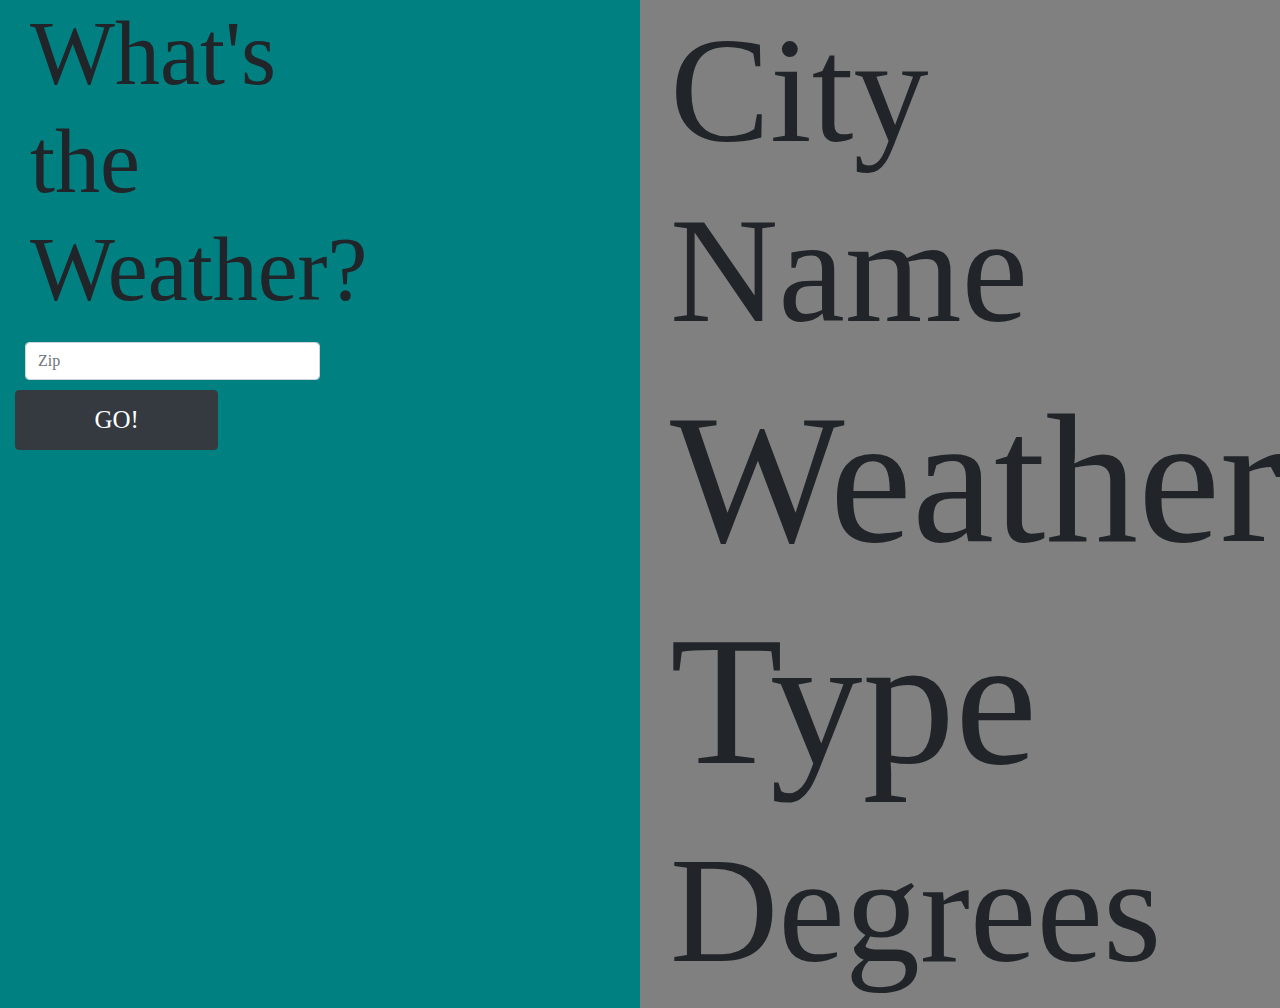
==== index.html @ fbcabc00 "first commit of my weather app" ====
<!DOCTYPE html>
<html lang="en">

<head>
    <meta charset="UTF-8">
    <title>Bootstrap Boxes</title>
    <link rel="stylesheet" href="https://stackpath.bootstrapcdn.com/bootstrap/4.3.1/css/bootstrap.min.css" integrity="sha384-ggOyR0iXCbMQv3Xipma34MD+dH/1fQ784/j6cY/iJTQUOhcWr7x9JvoRxT2MZw1T" crossorigin="anonymous">
    <link rel="stylesheet" href="css/bootstrap.css">
    <link href="css/boxes.css" rel="stylesheet" type="text/css">


</head>

<body>

    <div class="container-fluid">


        <div class="row">
            <div class="col-lg-6" style="background-color: teal;">
                <div class="col-sm-12 col-lg-6">
                    <h1>What's the Weather?</h1>
                </div>



                <form>
                    <div class="form-row">
                        <div class="col">
                            <input type="text" class="form-control col-sm-10 col-lg-6" placeholder="Zip">
                        </div>
                    </div>
                </form>



                <button type="button" class="btn btn-dark col-sm-6 col-lg-4" id="getWeather">GO!</button>
            </div>




            <!--right section-->


            <div class="col-lg-6" style="background-color: grey;">
                <div class="col-sm-12 col-lg-5">
                    <h2>City Name</h2>
                </div>

                <div class="col-sm-8 col-lg-4">
                    <h3>Weather Type</h3>
                </div>


                <div class="col-sm-8 col-lg-4">
                    <h2>Degrees</h2>
                </div>
            </div>

        </div>







    </div>

    <script src="https://code.jquery.com/jquery-3.3.1.slim.min.js" integrity="sha384-q8i/X+965DzO0rT7abK41JStQIAqVgRVzpbzo5smXKp4YfRvH+8abtTE1Pi6jizo" crossorigin="anonymous"></script>
    <script src="https://cdnjs.cloudflare.com/ajax/libs/popper.js/1.14.7/umd/popper.min.js" integrity="sha384-UO2eT0CpHqdSJQ6hJty5KVphtPhzWj9WO1clHTMGa3JDZwrnQq4sF86dIHNDz0W1" crossorigin="anonymous"></script>
    <script src="https://stackpath.bootstrapcdn.com/bootstrap/4.3.1/js/bootstrap.min.js" integrity="sha384-JjSmVgyd0p3pXB1rRibZUAYoIIy6OrQ6VrjIEaFf/nJGzIxFDsf4x0xIM+B07jRM" crossorigin="anonymous"></script>


</body>

</html>
---- css/boxes.css ----
h1{
    font-family: kefa;
    font-size: 90px;
}
h2{
    font-family: kefa;
    font-size: 150px;
}
h3{
    font-family: kefa;
    font-size: 185px;
}
.form-row{
    padding: 10px;
    font-family: kefa;
}
.btn{
    font-family: kefa;
    font-size: 25px;
    padding: 10px;
    margin-bottom: 10px;
}
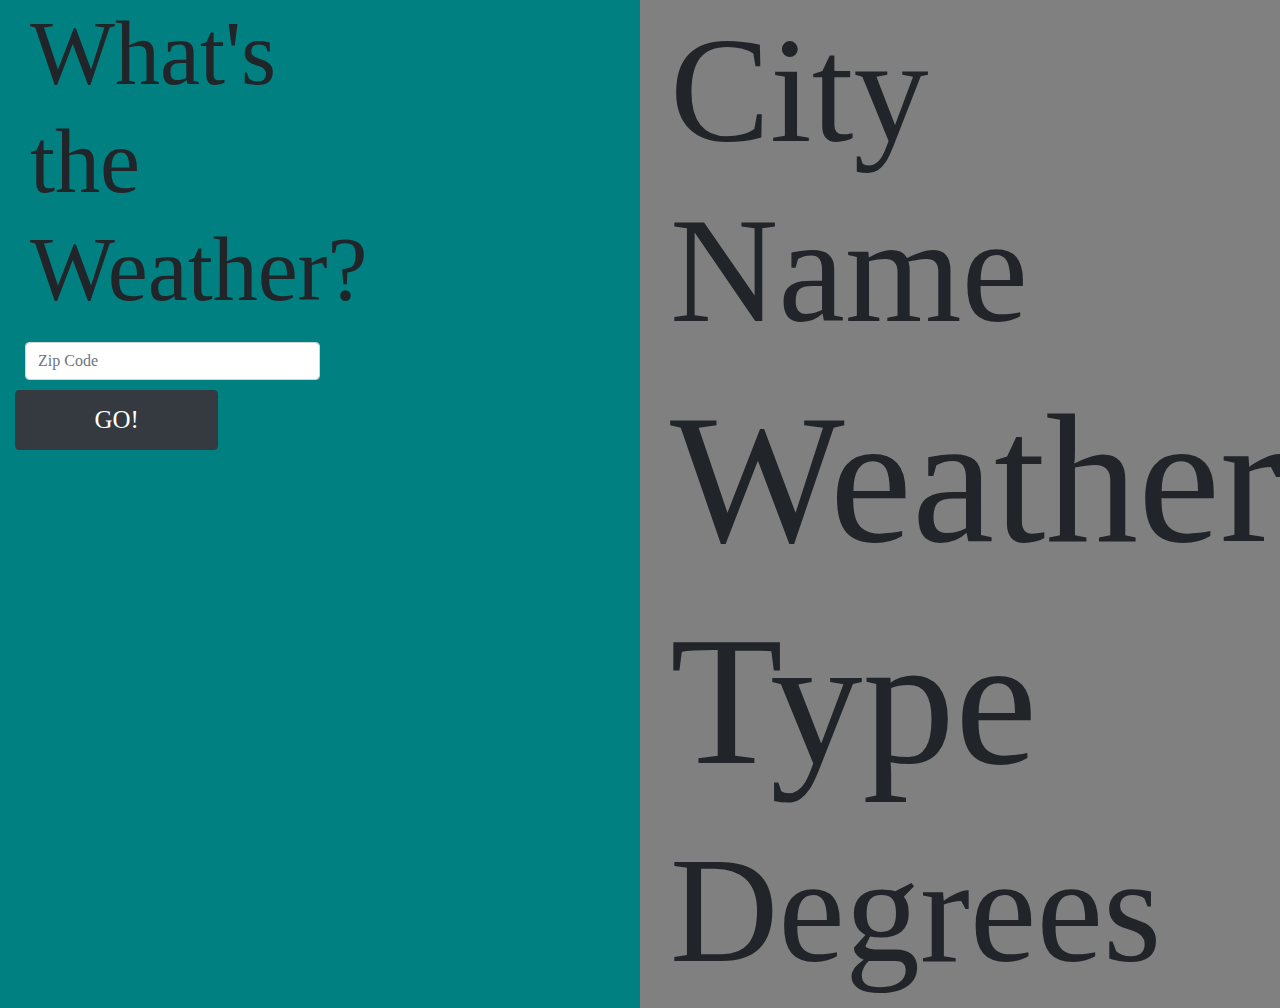
==== commit 23da5cfe: "started adding JS" ====
--- a/index.html
+++ b/index.html
@@ -1,5 +1,6 @@
 <!DOCTYPE html>
 <html lang="en">
+<!--API  e73aeba8adce70bbc2ab74491f6d4923 -->
 
 <head>
     <meta charset="UTF-8">
@@ -17,7 +18,7 @@
 
 
         <div class="row">
-            <div class="col-lg-6" style="background-color: teal;">
+            <div class="col-lg-6" style="background-color: teal;" id="searcharea">
                 <div class="col-sm-12 col-lg-6">
                     <h1>What's the Weather?</h1>
                 </div>
@@ -27,14 +28,14 @@
                 <form>
                     <div class="form-row">
                         <div class="col">
-                            <input type="text" class="form-control col-sm-10 col-lg-6" placeholder="Zip">
+                            <input type="text" class="form-control col-sm-10 col-lg-6" placeholder="Zip Code" id="zipCode">
                         </div>
                     </div>
                 </form>
 
 
 
-                <button type="button" class="btn btn-dark col-sm-6 col-lg-4" id="getWeather">GO!</button>
+                <button type="submit" class="btn btn-dark col-sm-6 col-lg-4" id="weather_btn">GO!</button>
             </div>
 
 
@@ -43,17 +44,17 @@
             <!--right section-->
 
 
-            <div class="col-lg-6" style="background-color: grey;">
-                <div class="col-sm-12 col-lg-5">
+            <div class="col-lg-6" style="background-color: grey;" id="picturearea">
+                <div class="col-sm-12 col-lg-5" id="city">
                     <h2>City Name</h2>
                 </div>
 
-                <div class="col-sm-8 col-lg-4">
+                <div class="col-sm-8 col-lg-4" id="typeweather">
                     <h3>Weather Type</h3>
                 </div>
 
 
-                <div class="col-sm-8 col-lg-4">
+                <div class="col-sm-8 col-lg-4" id="degrees">
                     <h2>Degrees</h2>
                 </div>
             </div>
@@ -68,11 +69,10 @@
 
     </div>
 
-    <script src="https://code.jquery.com/jquery-3.3.1.slim.min.js" integrity="sha384-q8i/X+965DzO0rT7abK41JStQIAqVgRVzpbzo5smXKp4YfRvH+8abtTE1Pi6jizo" crossorigin="anonymous"></script>
+    <script src="https://code.jquery.com/jquery-3.4.1.min.js" integrity="sha256-CSXorXvZcTkaix6Yvo6HppcZGetbYMGWSFlBw8HfCJo=" crossorigin="anonymous"></script>
     <script src="https://cdnjs.cloudflare.com/ajax/libs/popper.js/1.14.7/umd/popper.min.js" integrity="sha384-UO2eT0CpHqdSJQ6hJty5KVphtPhzWj9WO1clHTMGa3JDZwrnQq4sF86dIHNDz0W1" crossorigin="anonymous"></script>
-    <script src="https://stackpath.bootstrapcdn.com/bootstrap/4.3.1/js/bootstrap.min.js" integrity="sha384-JjSmVgyd0p3pXB1rRibZUAYoIIy6OrQ6VrjIEaFf/nJGzIxFDsf4x0xIM+B07jRM" crossorigin="anonymous"></script>
+    <!--    <script src="https://stackpath.bootstrapcdn.com/bootstrap/4.3.1/js/bootstrap.min.js" integrity="sha384-JjSmVgyd0p3pXB1rRibZUAYoIIy6OrQ6VrjIEaFf/nJGzIxFDsf4x0xIM+B07jRM" crossorigin="anonymous"></script>-->
+    <script src="weather.js"></script>
 
 
-</body>
-
-</html>
+</body></html>
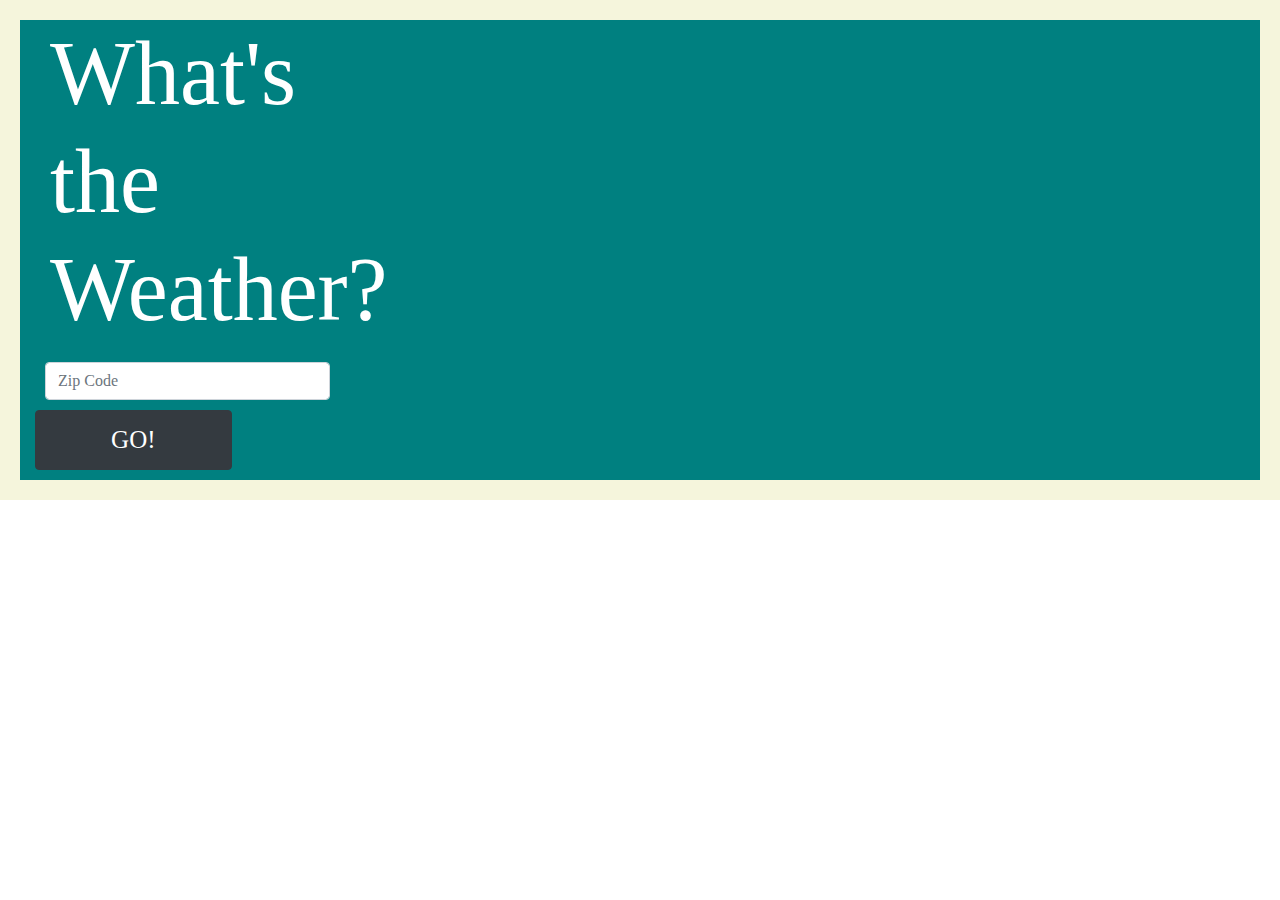
==== commit 80e15c50: "work done on Nov 25" ====
--- a/index.html
+++ b/index.html
@@ -14,7 +14,7 @@
 
 <body>
 
-    <div class="container-fluid">
+    <div class="container-fluid" id='bigMain'>
 
 
         <div class="row">
@@ -44,18 +44,18 @@
             <!--right section-->
 
 
-            <div class="col-lg-6" style="background-color: grey;" id="picturearea">
+            <div class="col-lg-6" id="picture">
                 <div class="col-sm-12 col-lg-5" id="city">
-                    <h2>City Name</h2>
+                  
                 </div>
 
                 <div class="col-sm-8 col-lg-4" id="typeweather">
-                    <h3>Weather Type</h3>
+                   
                 </div>
 
 
                 <div class="col-sm-8 col-lg-4" id="degrees">
-                    <h2>Degrees</h2>
+                    
                 </div>
             </div>
 
@@ -68,10 +68,16 @@
 
 
     </div>
-
+    <script>
+   
+   //$('#picturearea').css("background-image", "url/images/.jpeg");
+    
+    
+    
+    </script>
     <script src="https://code.jquery.com/jquery-3.4.1.min.js" integrity="sha256-CSXorXvZcTkaix6Yvo6HppcZGetbYMGWSFlBw8HfCJo=" crossorigin="anonymous"></script>
     <script src="https://cdnjs.cloudflare.com/ajax/libs/popper.js/1.14.7/umd/popper.min.js" integrity="sha384-UO2eT0CpHqdSJQ6hJty5KVphtPhzWj9WO1clHTMGa3JDZwrnQq4sF86dIHNDz0W1" crossorigin="anonymous"></script>
-    <!--    <script src="https://stackpath.bootstrapcdn.com/bootstrap/4.3.1/js/bootstrap.min.js" integrity="sha384-JjSmVgyd0p3pXB1rRibZUAYoIIy6OrQ6VrjIEaFf/nJGzIxFDsf4x0xIM+B07jRM" crossorigin="anonymous"></script>-->
+   <script src="https://stackpath.bootstrapcdn.com/bootstrap/4.3.1/js/bootstrap.min.js" integrity="sha384-JjSmVgyd0p3pXB1rRibZUAYoIIy6OrQ6VrjIEaFf/nJGzIxFDsf4x0xIM+B07jRM" crossorigin="anonymous"></script>
     <script src="weather.js"></script>
 
 
--- a/css/boxes.css
+++ b/css/boxes.css
@@ -1,6 +1,7 @@
 h1{
     font-family: kefa;
     font-size: 90px;
+    color: white;
 }
 h2{
     font-family: kefa;
@@ -19,4 +20,29 @@
     font-size: 25px;
     padding: 10px;
     margin-bottom: 10px;
+}
+#city{
+    font-family: kefa;
+    font-size: 100px;
+    color: white;
+}
+#degrees{
+    font-family: kefa;
+    font-size: 150px;
+    color: white;
+}
+#typeweather{
+    font-family: arial;
+    font-size: 100px;
+    color: white;
+}
+#picture{
+    background-image: url(img/rain.jpg);
+    background-repeat:no-repeat;
+    background-size:cover;
+    
+}
+#bigMain{
+    border: 20px beige solid;
+    background-color: teal;
 }